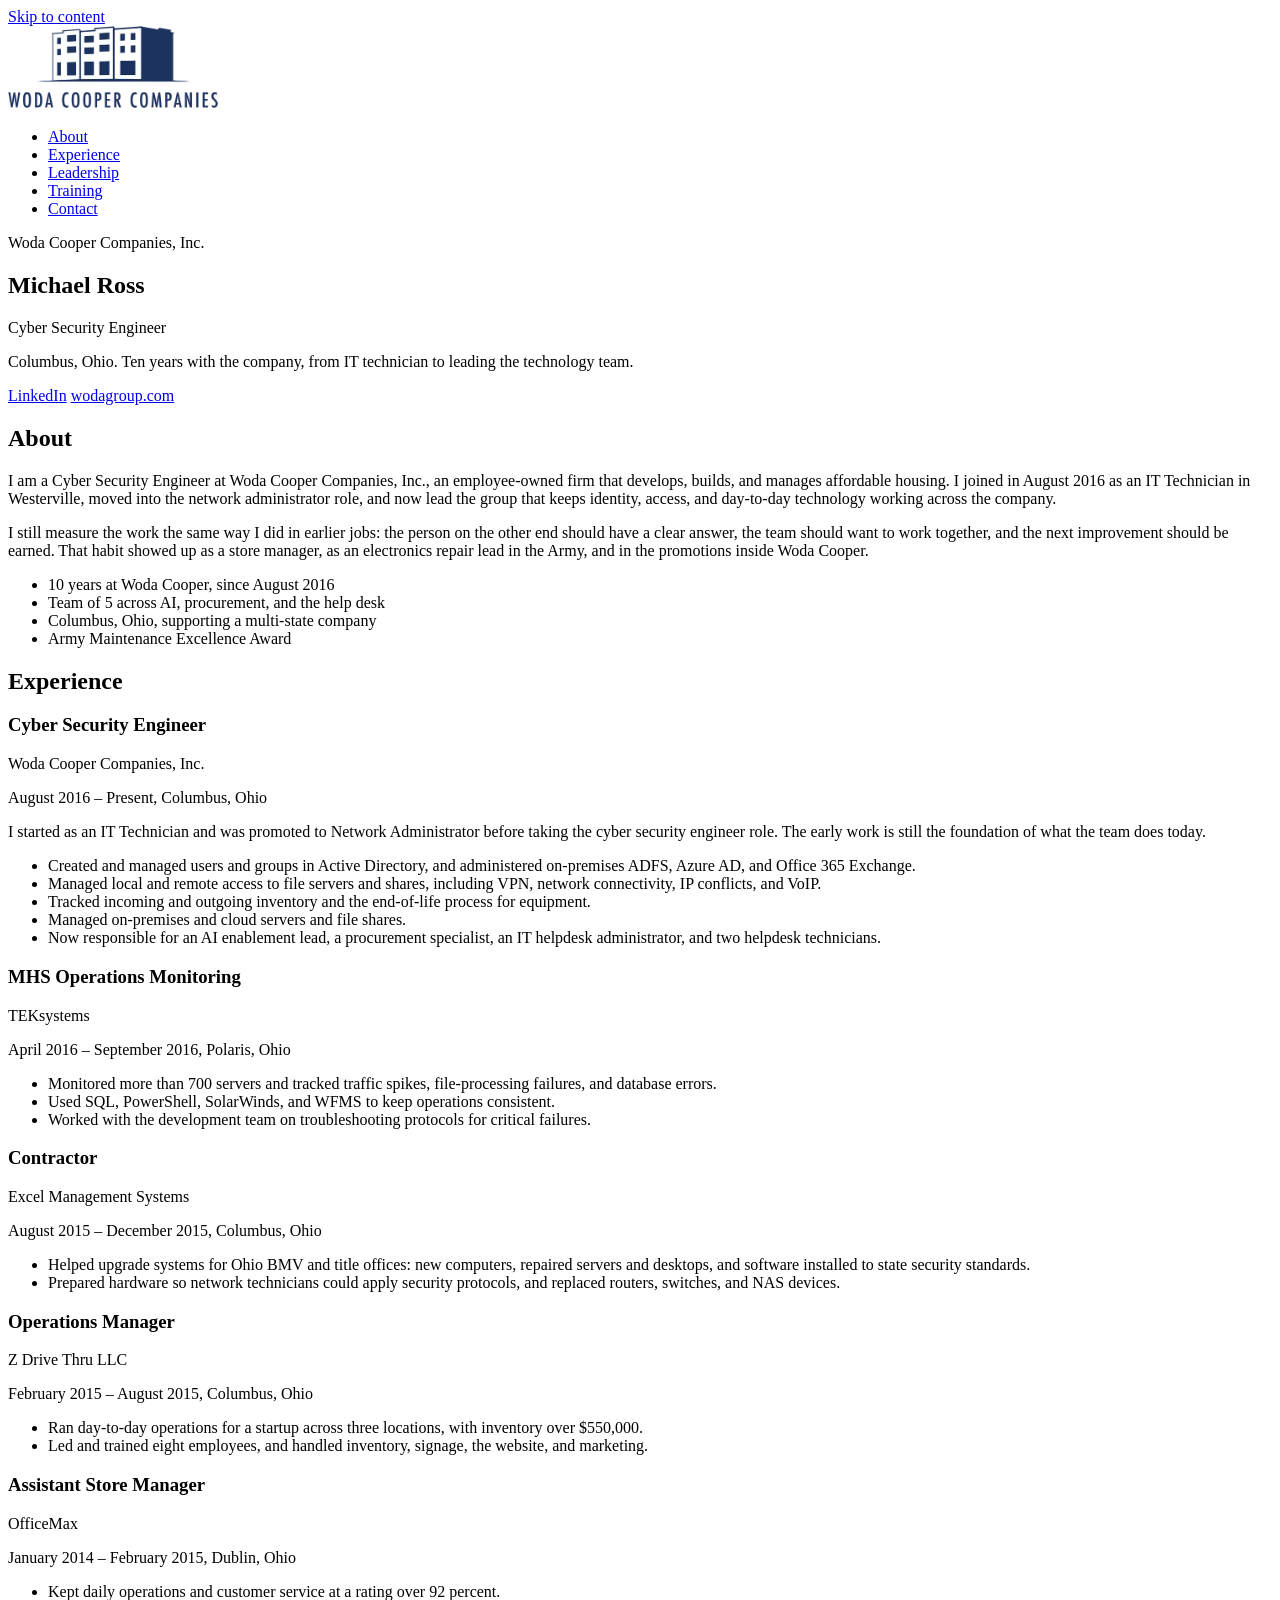
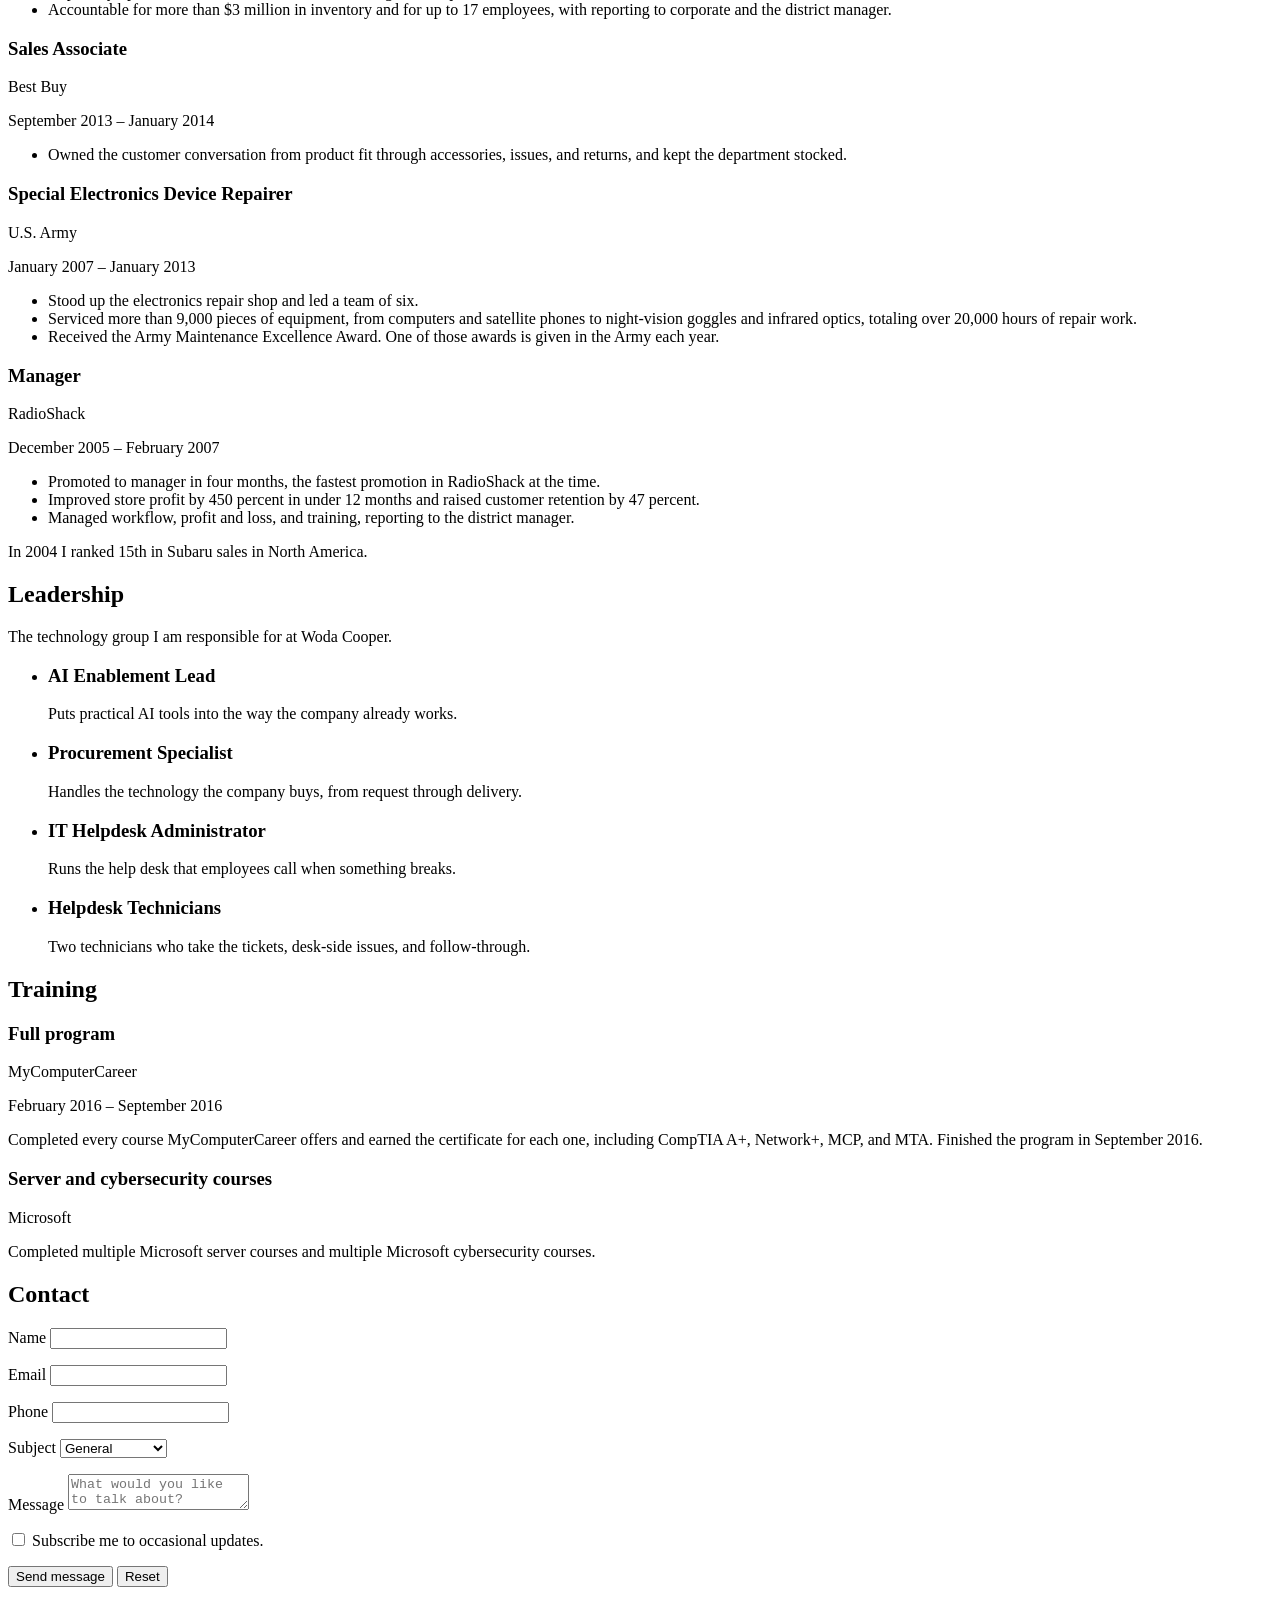
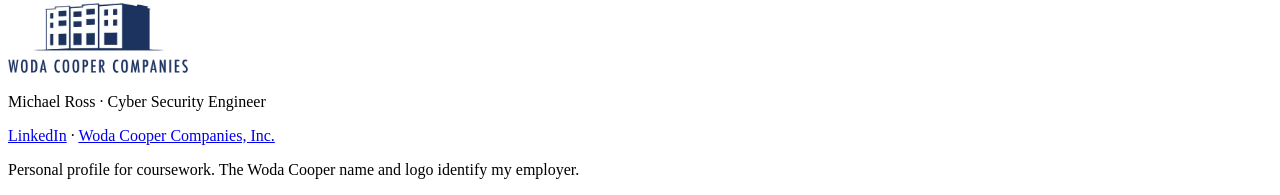
==== unstyled.html @ dfcf8663 "Add the personal profile so it can be hosted. EOF" ====
<!DOCTYPE html>
<html lang="en">
<head>
  <meta charset="UTF-8">
  <meta name="viewport" content="width=device-width, initial-scale=1.0">
  <title>Michael Ross | Cyber Security Engineer</title>
  <meta name="description" content="Personal profile of Michael Ross, Cyber Security Engineer at Woda Cooper Companies, Inc. in Columbus, Ohio.">
</head>
<body>
  <a href="#about">Skip to content</a>

  <header>
    <a href="#top">
      <img src="assets/logo-color.webp" alt="Woda Cooper Companies" width="210" height="82">
    </a>
    <nav id="site-nav" aria-label="Primary">
      <ul>
        <li><a href="#about">About</a></li>
        <li><a href="#experience">Experience</a></li>
        <li><a href="#leadership">Leadership</a></li>
        <li><a href="#training">Training</a></li>
        <li><a href="#contact">Contact</a></li>
      </ul>
    </nav>
  </header>

  <main id="top">
    <section aria-labelledby="name">
      <p>Woda Cooper Companies, Inc.</p>
      <h1 id="name">Michael Ross</h1>
      <p>Cyber Security Engineer</p>
      <p>Columbus, Ohio. Ten years with the company, from IT technician to leading the technology team.</p>
      <p>
        <a href="https://www.linkedin.com/in/michael-ross-b5812895/" target="_blank" rel="noopener noreferrer">LinkedIn</a>
        <a href="https://www.wodagroup.com/" target="_blank" rel="noopener noreferrer">wodagroup.com</a>
      </p>
    </section>

    <section id="about">
      <h2>About</h2>
      <p>I am a Cyber Security Engineer at Woda Cooper Companies, Inc., an employee-owned firm that develops, builds, and manages affordable housing. I joined in August 2016 as an IT Technician in Westerville, moved into the network administrator role, and now lead the group that keeps identity, access, and day-to-day technology working across the company.</p>
      <p>I still measure the work the same way I did in earlier jobs: the person on the other end should have a clear answer, the team should want to work together, and the next improvement should be earned. That habit showed up as a store manager, as an electronics repair lead in the Army, and in the promotions inside Woda Cooper.</p>
      <ul>
        <li>10 years at Woda Cooper, since August 2016</li>
        <li>Team of 5 across AI, procurement, and the help desk</li>
        <li>Columbus, Ohio, supporting a multi-state company</li>
        <li>Army Maintenance Excellence Award</li>
      </ul>
    </section>

    <section id="experience">
      <h2>Experience</h2>

      <article>
        <h3>Cyber Security Engineer</h3>
        <p>Woda Cooper Companies, Inc.</p>
        <p>August 2016 – Present, Columbus, Ohio</p>
        <p>I started as an IT Technician and was promoted to Network Administrator before taking the cyber security engineer role. The early work is still the foundation of what the team does today.</p>
        <ul>
          <li>Created and managed users and groups in Active Directory, and administered on-premises ADFS, Azure AD, and Office 365 Exchange.</li>
          <li>Managed local and remote access to file servers and shares, including VPN, network connectivity, IP conflicts, and VoIP.</li>
          <li>Tracked incoming and outgoing inventory and the end-of-life process for equipment.</li>
          <li>Managed on-premises and cloud servers and file shares.</li>
          <li>Now responsible for an AI enablement lead, a procurement specialist, an IT helpdesk administrator, and two helpdesk technicians.</li>
        </ul>
      </article>

      <article>
        <h3>MHS Operations Monitoring</h3>
        <p>TEKsystems</p>
        <p>April 2016 – September 2016, Polaris, Ohio</p>
        <ul>
          <li>Monitored more than 700 servers and tracked traffic spikes, file-processing failures, and database errors.</li>
          <li>Used SQL, PowerShell, SolarWinds, and WFMS to keep operations consistent.</li>
          <li>Worked with the development team on troubleshooting protocols for critical failures.</li>
        </ul>
      </article>

      <article>
        <h3>Contractor</h3>
        <p>Excel Management Systems</p>
        <p>August 2015 – December 2015, Columbus, Ohio</p>
        <ul>
          <li>Helped upgrade systems for Ohio BMV and title offices: new computers, repaired servers and desktops, and software installed to state security standards.</li>
          <li>Prepared hardware so network technicians could apply security protocols, and replaced routers, switches, and NAS devices.</li>
        </ul>
      </article>

      <article>
        <h3>Operations Manager</h3>
        <p>Z Drive Thru LLC</p>
        <p>February 2015 – August 2015, Columbus, Ohio</p>
        <ul>
          <li>Ran day-to-day operations for a startup across three locations, with inventory over $550,000.</li>
          <li>Led and trained eight employees, and handled inventory, signage, the website, and marketing.</li>
        </ul>
      </article>

      <article>
        <h3>Assistant Store Manager</h3>
        <p>OfficeMax</p>
        <p>January 2014 – February 2015, Dublin, Ohio</p>
        <ul>
          <li>Kept daily operations and customer service at a rating over 92 percent.</li>
          <li>Accountable for more than $3 million in inventory and for up to 17 employees, with reporting to corporate and the district manager.</li>
        </ul>
      </article>

      <article>
        <h3>Sales Associate</h3>
        <p>Best Buy</p>
        <p>September 2013 – January 2014</p>
        <ul>
          <li>Owned the customer conversation from product fit through accessories, issues, and returns, and kept the department stocked.</li>
        </ul>
      </article>

      <article>
        <h3>Special Electronics Device Repairer</h3>
        <p>U.S. Army</p>
        <p>January 2007 – January 2013</p>
        <ul>
          <li>Stood up the electronics repair shop and led a team of six.</li>
          <li>Serviced more than 9,000 pieces of equipment, from computers and satellite phones to night-vision goggles and infrared optics, totaling over 20,000 hours of repair work.</li>
          <li>Received the Army Maintenance Excellence Award. One of those awards is given in the Army each year.</li>
        </ul>
      </article>

      <article>
        <h3>Manager</h3>
        <p>RadioShack</p>
        <p>December 2005 – February 2007</p>
        <ul>
          <li>Promoted to manager in four months, the fastest promotion in RadioShack at the time.</li>
          <li>Improved store profit by 450 percent in under 12 months and raised customer retention by 47 percent.</li>
          <li>Managed workflow, profit and loss, and training, reporting to the district manager.</li>
        </ul>
      </article>

      <p>In 2004 I ranked 15th in Subaru sales in North America.</p>
    </section>

    <section id="leadership">
      <h2>Leadership</h2>
      <p>The technology group I am responsible for at Woda Cooper.</p>
      <ul>
        <li>
          <h3>AI Enablement Lead</h3>
          <p>Puts practical AI tools into the way the company already works.</p>
        </li>
        <li>
          <h3>Procurement Specialist</h3>
          <p>Handles the technology the company buys, from request through delivery.</p>
        </li>
        <li>
          <h3>IT Helpdesk Administrator</h3>
          <p>Runs the help desk that employees call when something breaks.</p>
        </li>
        <li>
          <h3>Helpdesk Technicians</h3>
          <p>Two technicians who take the tickets, desk-side issues, and follow-through.</p>
        </li>
      </ul>
    </section>

    <section id="training">
      <h2>Training</h2>
      <article>
        <h3>Full program</h3>
        <p>MyComputerCareer</p>
        <p>February 2016 – September 2016</p>
        <p>Completed every course MyComputerCareer offers and earned the certificate for each one, including CompTIA A+, Network+, MCP, and MTA. Finished the program in September 2016.</p>
      </article>
      <article>
        <h3>Server and cybersecurity courses</h3>
        <p>Microsoft</p>
        <p>Completed multiple Microsoft server courses and multiple Microsoft cybersecurity courses.</p>
      </article>
    </section>

    <section id="contact">
      <h2>Contact</h2>
      <form action="#" method="post">
        <p hidden>
          <label for="website">Website</label>
          <input type="text" id="website" name="website" tabindex="-1" autocomplete="off">
        </p>

        <p>
          <label for="contact-name">Name</label>
          <input type="text" id="contact-name" name="name" required pattern="[A-Za-z ]+" title="Letters and spaces only">
        </p>

        <p>
          <label for="email">Email</label>
          <input type="email" id="email" name="email" required autocomplete="email">
        </p>

        <p>
          <label for="phone">Phone</label>
          <input type="tel" id="phone" name="phone" autocomplete="tel">
        </p>

        <p>
          <label for="subject">Subject</label>
          <select id="subject" name="subject">
            <option>General</option>
            <option>Project inquiry</option>
            <option>Other</option>
          </select>
        </p>

        <p>
          <label for="message">Message</label>
          <textarea id="message" name="message" required placeholder="What would you like to talk about?"></textarea>
        </p>

        <p>
          <input type="checkbox" id="subscribe" name="subscribe">
          <label for="subscribe">Subscribe me to occasional updates.</label>
        </p>

        <p>
          <button type="submit">Send message</button>
          <button type="reset">Reset</button>
        </p>
      </form>
    </section>
  </main>

  <footer>
    <img src="assets/logo-color.webp" alt="" width="180" height="70">
    <p>Michael Ross · Cyber Security Engineer</p>
    <p>
      <a href="https://www.linkedin.com/in/michael-ross-b5812895/" target="_blank" rel="noopener noreferrer">LinkedIn</a>
      ·
      <a href="https://www.wodagroup.com/" target="_blank" rel="noopener noreferrer">Woda Cooper Companies, Inc.</a>
    </p>
    <p>Personal profile for coursework. The Woda Cooper name and logo identify my employer.</p>
  </footer>
</body>
</html>
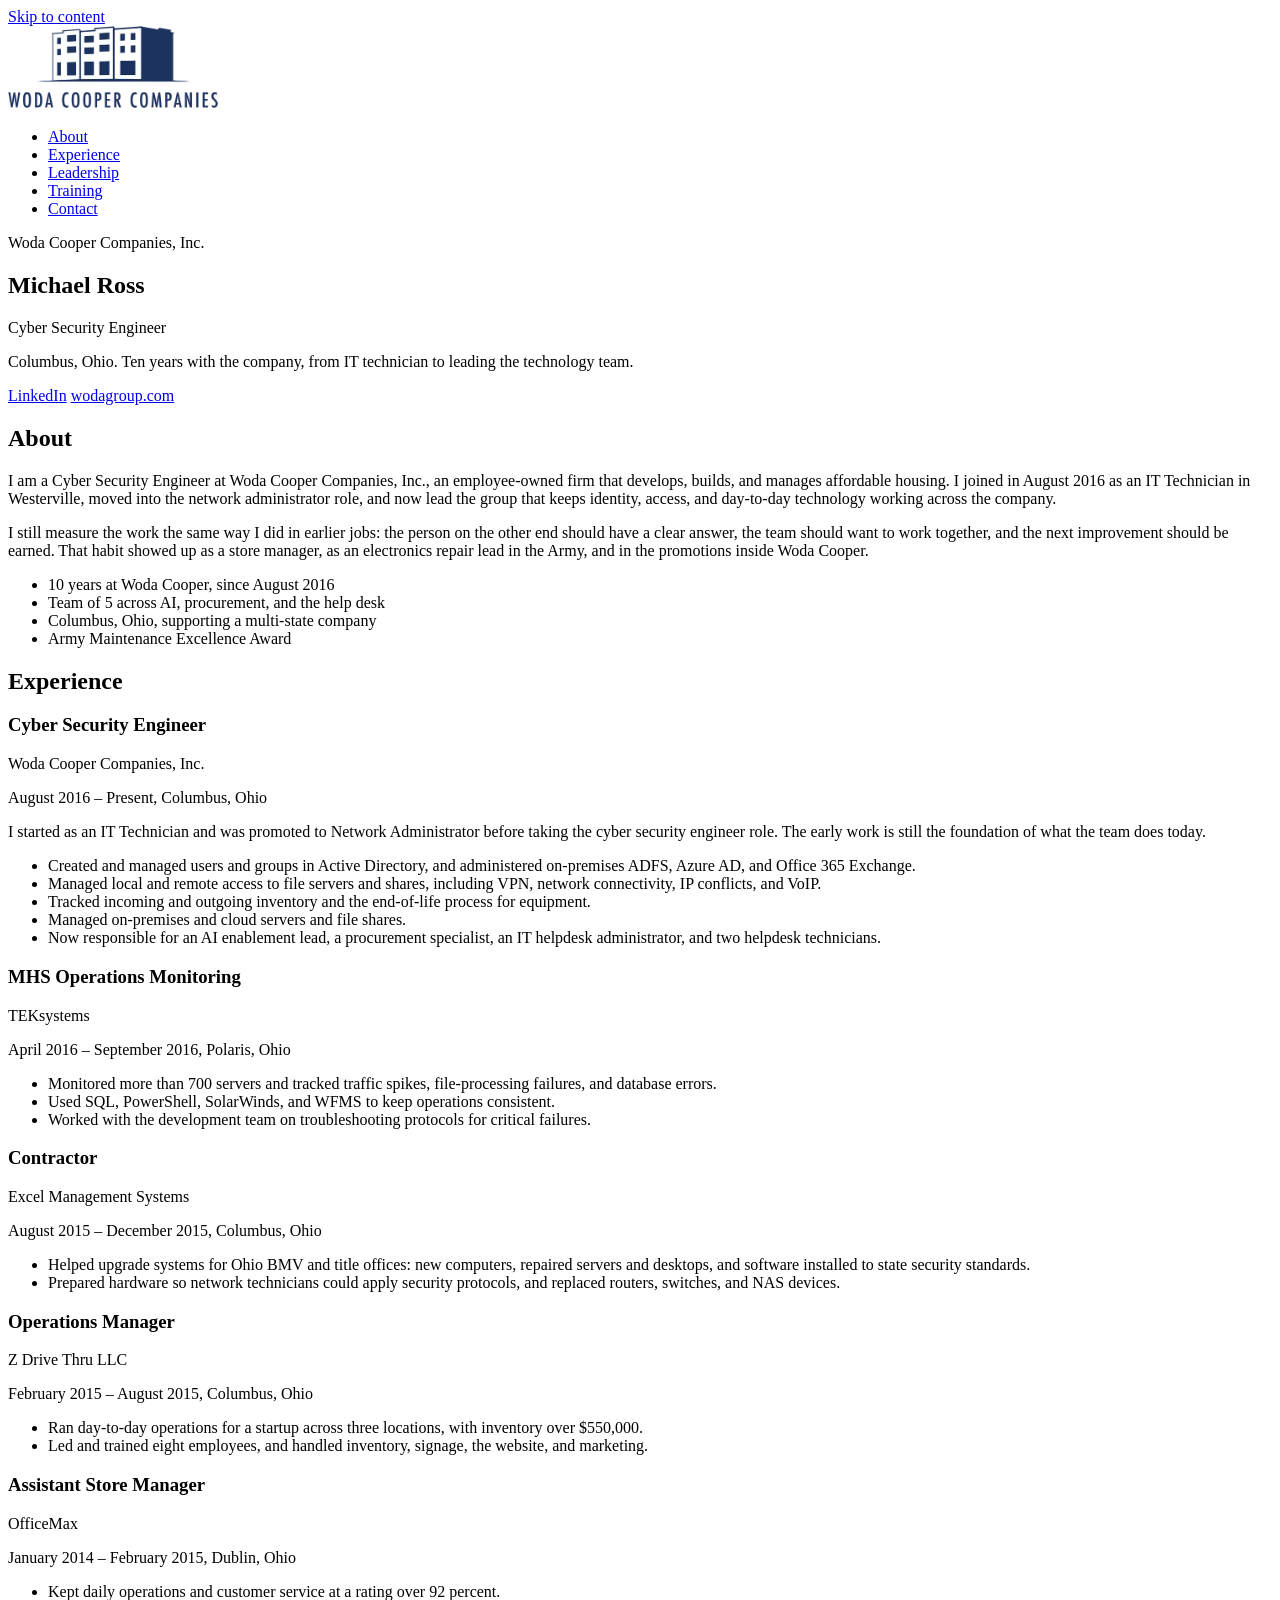
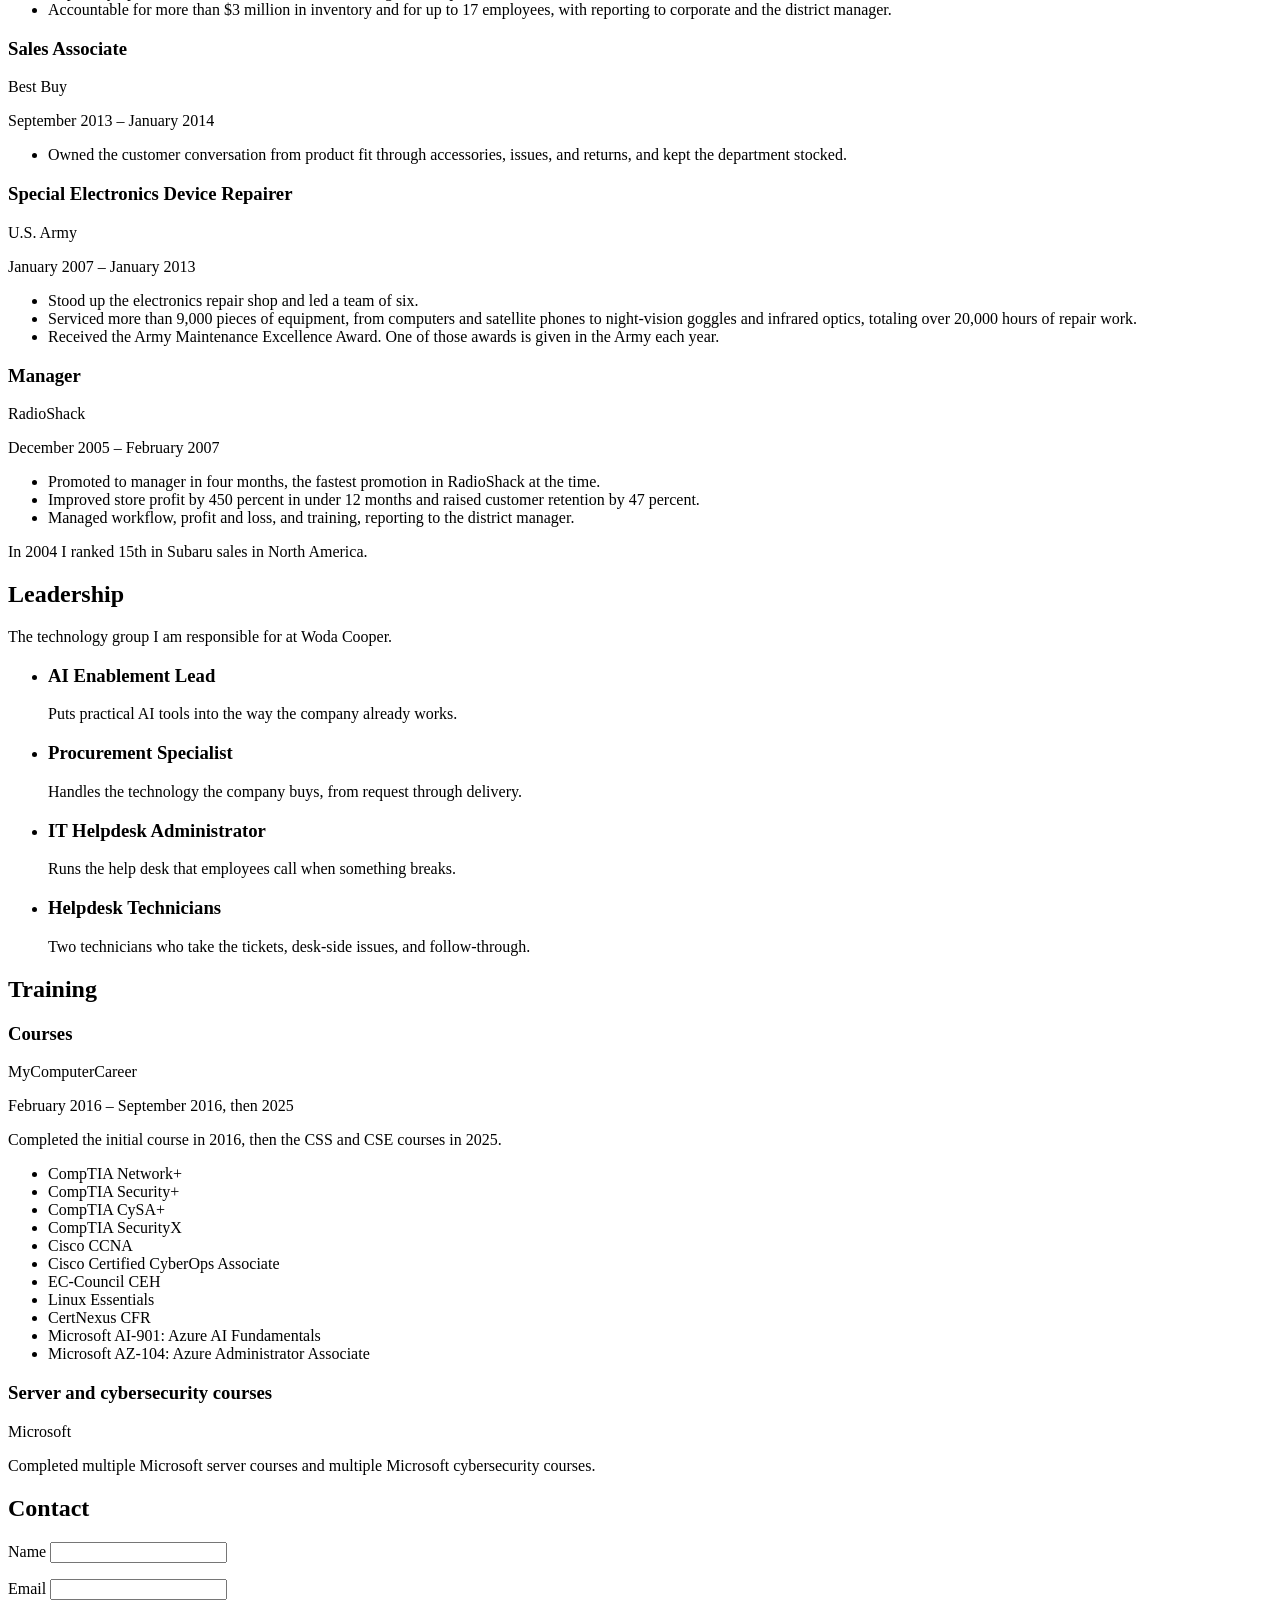
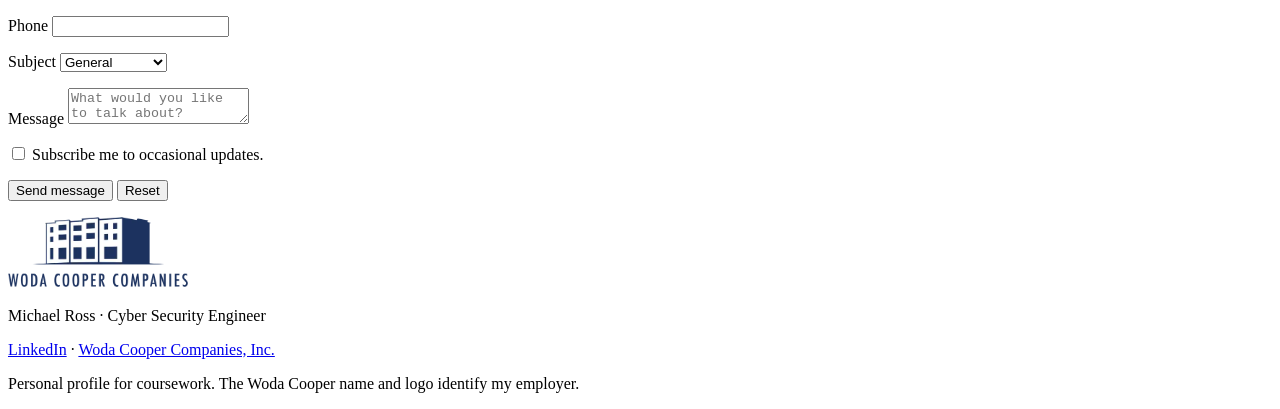
==== commit 5e35f79f: "Add a skills show and hide control and record the 2025 courses." ====
--- a/unstyled.html
+++ b/unstyled.html
@@ -166,10 +166,23 @@
     <section id="training">
       <h2>Training</h2>
       <article>
-        <h3>Full program</h3>
+        <h3>Courses</h3>
         <p>MyComputerCareer</p>
-        <p>February 2016 – September 2016</p>
-        <p>Completed every course MyComputerCareer offers and earned the certificate for each one, including CompTIA A+, Network+, MCP, and MTA. Finished the program in September 2016.</p>
+        <p>February 2016 – September 2016, then 2025</p>
+        <p>Completed the initial course in 2016, then the CSS and CSE courses in 2025.</p>
+        <ul>
+          <li>CompTIA Network+</li>
+          <li>CompTIA Security+</li>
+          <li>CompTIA CySA+</li>
+          <li>CompTIA SecurityX</li>
+          <li>Cisco CCNA</li>
+          <li>Cisco Certified CyberOps Associate</li>
+          <li>EC-Council CEH</li>
+          <li>Linux Essentials</li>
+          <li>CertNexus CFR</li>
+          <li>Microsoft AI-901: Azure AI Fundamentals</li>
+          <li>Microsoft AZ-104: Azure Administrator Associate</li>
+        </ul>
       </article>
       <article>
         <h3>Server and cybersecurity courses</h3>
